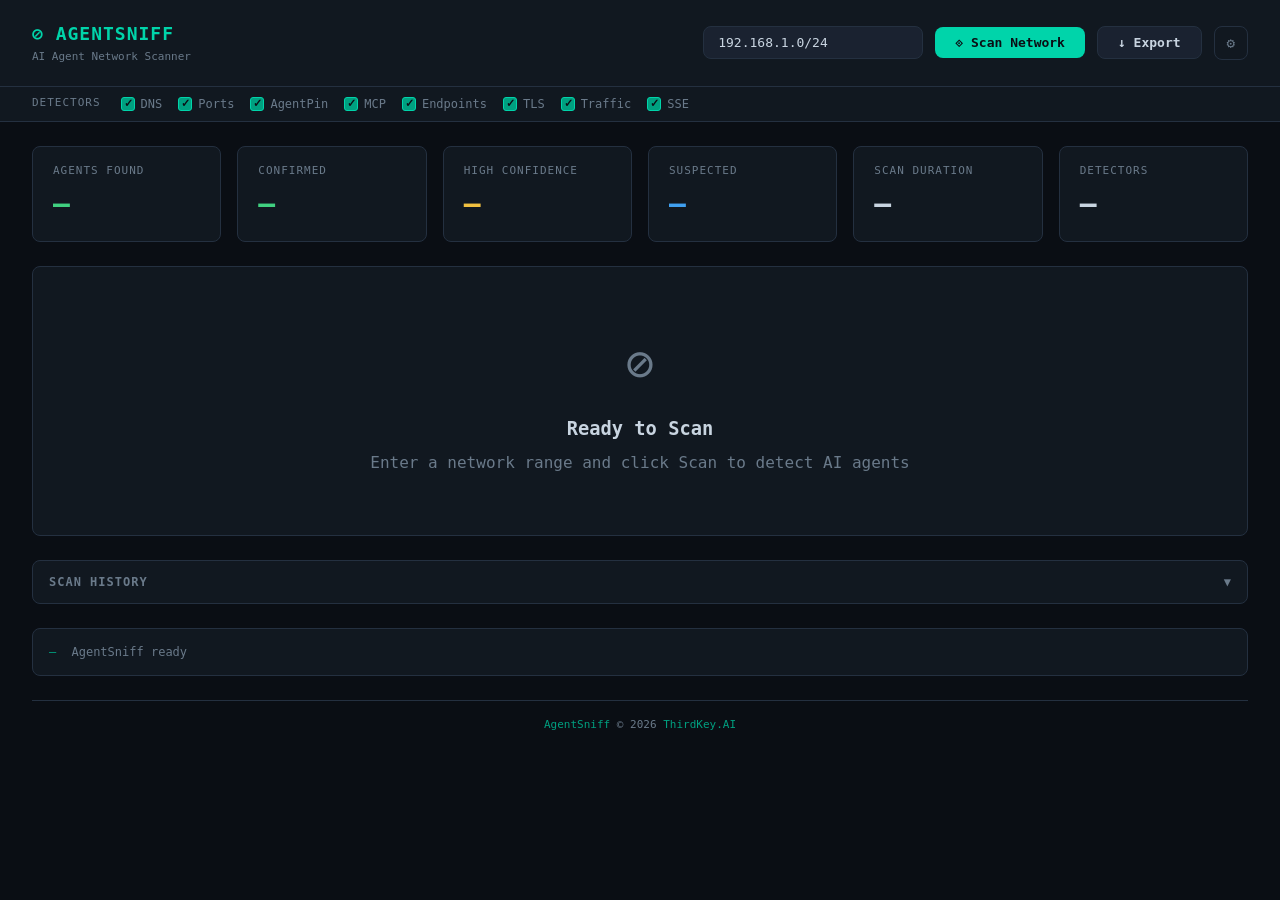
==== crates/agentsniff/assets/index.html @ 847b9305 "Promote Rust implementation and harden security Retire the Python implementation, move the Rust work" ====
<!DOCTYPE html>
<html lang="en">
<head>
<meta charset="UTF-8">
<meta name="viewport" content="width=device-width, initial-scale=1.0">
<title>AgentSniff Dashboard</title>
<style>
  :root {
    --bg: #0a0e14;
    --surface: #111820;
    --surface2: #1a2230;
    --border: #243040;
    --text: #c8d4e0;
    --text-dim: #6a7a8a;
    --accent: #00d4aa;
    --accent-dim: #00a080;
    --red: #f04060;
    --yellow: #f0c040;
    --blue: #40a0f0;
    --purple: #a080f0;
    --green: #40d080;
    --radius: 8px;
  }

  * { margin: 0; padding: 0; box-sizing: border-box; }

  body {
    font-family: 'SF Mono', 'JetBrains Mono', 'Fira Code', monospace;
    background: var(--bg);
    color: var(--text);
    line-height: 1.5;
    min-height: 100vh;
  }

  .header {
    padding: 20px 32px;
    border-bottom: 1px solid var(--border);
    display: flex;
    align-items: center;
    justify-content: space-between;
    background: var(--surface);
  }

  .header h1 {
    font-size: 18px;
    font-weight: 600;
    color: var(--accent);
    letter-spacing: 1px;
  }

  .header .subtitle {
    font-size: 11px;
    color: var(--text-dim);
    margin-top: 2px;
  }

  .controls {
    display: flex;
    gap: 12px;
    align-items: center;
  }

  input[type="text"] {
    background: var(--surface2);
    border: 1px solid var(--border);
    color: var(--text);
    padding: 8px 14px;
    border-radius: var(--radius);
    font-family: inherit;
    font-size: 13px;
    width: 220px;
    outline: none;
    transition: border-color 0.2s;
  }

  input[type="text"]:focus { border-color: var(--accent); }

  button {
    background: var(--accent);
    color: var(--bg);
    border: none;
    padding: 8px 20px;
    border-radius: var(--radius);
    font-family: inherit;
    font-size: 13px;
    font-weight: 600;
    cursor: pointer;
    transition: opacity 0.2s;
  }

  button:hover { opacity: 0.85; }
  button:disabled { opacity: 0.4; cursor: not-allowed; }

  button.secondary {
    background: var(--surface2);
    color: var(--text);
    border: 1px solid var(--border);
  }

  .export-dropdown { position: relative; }
  .export-menu {
    display: none;
    position: absolute;
    top: 100%;
    right: 0;
    margin-top: 4px;
    background: var(--surface2);
    border: 1px solid var(--border);
    border-radius: var(--radius);
    min-width: 100px;
    z-index: 100;
    overflow: hidden;
  }
  .export-menu.open { display: block; }
  .export-item {
    padding: 8px 16px;
    cursor: pointer;
    font-size: 13px;
    color: var(--text);
    transition: background 0.15s;
  }
  .export-item:hover { background: var(--surface); }

  .main { padding: 24px 32px; }

  .stats-row {
    display: grid;
    grid-template-columns: repeat(auto-fit, minmax(160px, 1fr));
    gap: 16px;
    margin-bottom: 24px;
  }

  .stat-card {
    background: var(--surface);
    border: 1px solid var(--border);
    border-radius: var(--radius);
    padding: 16px 20px;
  }

  .stat-card .label { font-size: 11px; color: var(--text-dim); text-transform: uppercase; letter-spacing: 1px; }
  .stat-card .value { font-size: 28px; font-weight: 700; margin-top: 4px; }
  .stat-card .value.green { color: var(--green); }
  .stat-card .value.yellow { color: var(--yellow); }
  .stat-card .value.blue { color: var(--blue); }
  .stat-card .value.red { color: var(--red); }

  .agents-table {
    background: var(--surface);
    border: 1px solid var(--border);
    border-radius: var(--radius);
    overflow: hidden;
  }

  .agents-table table {
    width: 100%;
    border-collapse: collapse;
  }

  .agents-table th {
    text-align: left;
    padding: 12px 16px;
    font-size: 11px;
    text-transform: uppercase;
    letter-spacing: 1px;
    color: var(--text-dim);
    background: var(--surface2);
    border-bottom: 1px solid var(--border);
  }

  .agents-table td {
    padding: 12px 16px;
    font-size: 13px;
    border-bottom: 1px solid var(--border);
    vertical-align: top;
  }

  .agents-table tr:last-child td { border-bottom: none; }
  .agents-table tr:hover td { background: rgba(0, 212, 170, 0.03); }

  .badge {
    display: inline-block;
    padding: 2px 8px;
    border-radius: 4px;
    font-size: 11px;
    font-weight: 600;
    text-transform: uppercase;
    letter-spacing: 0.5px;
  }

  .badge.confirmed { background: rgba(64, 208, 128, 0.15); color: var(--green); }
  .badge.high { background: rgba(240, 192, 64, 0.15); color: var(--yellow); }
  .badge.medium { background: rgba(64, 160, 240, 0.15); color: var(--blue); }
  .badge.low { background: rgba(106, 122, 138, 0.15); color: var(--text-dim); }

  .badge.verified { background: rgba(64, 208, 128, 0.15); color: var(--green); }
  .badge.detected { background: rgba(240, 192, 64, 0.15); color: var(--yellow); }
  .badge.suspected { background: rgba(64, 160, 240, 0.15); color: var(--blue); }

  .progress-bar {
    width: 80px;
    height: 6px;
    background: var(--surface2);
    border-radius: 3px;
    overflow: hidden;
    display: inline-block;
    vertical-align: middle;
    margin-right: 8px;
  }

  .progress-bar .fill {
    height: 100%;
    border-radius: 3px;
    transition: width 0.3s;
  }

  .signal-list {
    list-style: none;
    margin-top: 8px;
    font-size: 12px;
  }

  .signal-list li {
    padding: 4px 0;
    color: var(--text-dim);
  }

  .signal-list li::before {
    content: "●";
    margin-right: 6px;
    color: var(--accent-dim);
  }

  .log-panel {
    background: var(--surface);
    border: 1px solid var(--border);
    border-radius: var(--radius);
    margin-top: 24px;
    max-height: 200px;
    overflow-y: auto;
    padding: 12px 16px;
    font-size: 12px;
    color: var(--text-dim);
  }

  .log-panel .log-entry { padding: 2px 0; }
  .log-panel .log-entry .ts { color: var(--accent-dim); margin-right: 8px; }

  .empty-state {
    text-align: center;
    padding: 60px 20px;
    color: var(--text-dim);
  }

  .empty-state .icon { font-size: 48px; margin-bottom: 16px; }
  .empty-state h3 { color: var(--text); margin-bottom: 8px; }

  .spinner {
    display: inline-block;
    width: 16px;
    height: 16px;
    border: 2px solid var(--border);
    border-top-color: var(--accent);
    border-radius: 50%;
    animation: spin 0.8s linear infinite;
    margin-right: 8px;
    vertical-align: middle;
  }

  @keyframes spin { to { transform: rotate(360deg); } }

  .expandable { cursor: pointer; }
  .expandable:hover { color: var(--accent); }
  .detail-row { display: none; }
  .detail-row.open { display: table-row; }
  .detail-content { padding: 16px; background: var(--surface2); }

  /* Settings modal */
  .modal-overlay {
    display: none;
    position: fixed;
    inset: 0;
    background: rgba(0, 0, 0, 0.7);
    z-index: 1000;
    align-items: center;
    justify-content: center;
  }
  .modal-overlay.open { display: flex; }

  .modal {
    background: var(--surface);
    border: 1px solid var(--border);
    border-radius: 12px;
    width: 560px;
    max-height: 85vh;
    overflow-y: auto;
    padding: 0;
  }

  .modal-header {
    display: flex;
    align-items: center;
    justify-content: space-between;
    padding: 20px 24px;
    border-bottom: 1px solid var(--border);
  }

  .modal-header h2 { font-size: 16px; color: var(--accent); }
  .modal-close {
    background: none;
    border: none;
    color: var(--text-dim);
    font-size: 20px;
    cursor: pointer;
    padding: 4px 8px;
  }
  .modal-close:hover { color: var(--text); }

  .modal-body { padding: 20px 24px; }

  .modal-section { margin-bottom: 20px; }
  .modal-section h3 {
    font-size: 12px;
    text-transform: uppercase;
    letter-spacing: 1px;
    color: var(--text-dim);
    margin-bottom: 12px;
    padding-bottom: 6px;
    border-bottom: 1px solid var(--border);
  }

  .field-row {
    display: flex;
    align-items: center;
    margin-bottom: 10px;
    gap: 12px;
  }

  .field-row .toggle-row {
    flex: 0 0 auto;
  }

  .field-row label {
    flex: 0 0 120px;
    font-size: 12px;
    color: var(--text-dim);
    text-align: right;
  }

  .field-row input[type="text"],
  .field-row input[type="password"],
  .field-row input[type="number"],
  .field-row select {
    flex: 1;
    background: var(--surface2);
    border: 1px solid var(--border);
    color: var(--text);
    padding: 6px 10px;
    border-radius: 6px;
    font-family: inherit;
    font-size: 12px;
    outline: none;
    width: auto;
  }

  .field-row input:focus,
  .field-row select:focus { border-color: var(--accent); }

  .toggle-row {
    display: flex;
    align-items: center;
    gap: 8px;
    flex: none;
  }

  .toggle {
    position: relative;
    display: inline-block;
    width: 36px;
    min-width: 36px;
    max-width: 36px;
    height: 20px;
    cursor: pointer;
    flex: 0 0 36px;
  }

  .toggle input { display: none; }
  .toggle .slider {
    position: absolute;
    inset: 0;
    background: var(--surface2);
    border-radius: 10px;
    border: 1px solid var(--border);
    transition: background 0.2s;
  }
  .toggle .slider::after {
    content: "";
    position: absolute;
    top: 2px; left: 2px;
    width: 14px; height: 14px;
    background: var(--text-dim);
    border-radius: 50%;
    transition: transform 0.2s, background 0.2s;
  }
  .toggle input:checked + .slider { background: var(--accent-dim); border-color: var(--accent); }
  .toggle input:checked + .slider::after { transform: translateX(16px); background: var(--accent); }

  .modal-footer {
    display: flex;
    justify-content: space-between;
    padding: 16px 24px;
    border-top: 1px solid var(--border);
  }

  .modal-footer .left { display: flex; gap: 8px; }
  .modal-footer .right { display: flex; gap: 8px; }

  button.danger { background: var(--red); color: #fff; border: none; }

  .settings-btn {
    background: none;
    border: 1px solid var(--border);
    color: var(--text-dim);
    padding: 8px 12px;
    border-radius: var(--radius);
    font-family: inherit;
    font-size: 14px;
    cursor: pointer;
    transition: color 0.2s, border-color 0.2s;
  }
  .settings-btn:hover { color: var(--accent); border-color: var(--accent); }

  .toast {
    position: fixed;
    bottom: 24px;
    right: 24px;
    background: var(--surface);
    border: 1px solid var(--border);
    border-radius: var(--radius);
    padding: 12px 20px;
    font-size: 12px;
    z-index: 2000;
    opacity: 0;
    transform: translateY(10px);
    transition: opacity 0.3s, transform 0.3s;
  }
  .toast.show { opacity: 1; transform: translateY(0); }
  .toast.success { border-color: var(--green); color: var(--green); }
  .toast.error { border-color: var(--red); color: var(--red); }

  .history-panel {
    background: var(--surface);
    border: 1px solid var(--border);
    border-radius: var(--radius);
    margin-top: 24px;
    overflow: hidden;
  }

  .history-header {
    display: flex;
    align-items: center;
    justify-content: space-between;
    padding: 12px 16px;
    cursor: pointer;
    user-select: none;
    transition: background 0.15s;
  }
  .history-header:hover { background: var(--surface2); }

  .history-header h3 {
    font-size: 12px;
    text-transform: uppercase;
    letter-spacing: 1px;
    color: var(--text-dim);
  }

  .history-toggle {
    font-size: 12px;
    color: var(--text-dim);
    transition: transform 0.2s;
  }
  .history-toggle.open { transform: rotate(180deg); }

  .history-body { display: none; }
  .history-body.open { display: block; }

  .history-body table {
    width: 100%;
    border-collapse: collapse;
  }
  .history-body th {
    text-align: left;
    padding: 8px 16px;
    font-size: 11px;
    text-transform: uppercase;
    letter-spacing: 1px;
    color: var(--text-dim);
    background: var(--surface2);
    border-bottom: 1px solid var(--border);
  }
  .history-body td {
    padding: 8px 16px;
    font-size: 12px;
    border-bottom: 1px solid var(--border);
    cursor: pointer;
  }
  .history-body tr:last-child td { border-bottom: none; }
  .history-body tr:hover td { background: rgba(0, 212, 170, 0.03); }

  .history-empty {
    padding: 20px 16px;
    text-align: center;
    font-size: 12px;
    color: var(--text-dim);
  }

  .site-footer {
    text-align: center;
    padding: 16px 32px;
    font-size: 11px;
    color: var(--text-dim);
    border-top: 1px solid var(--border);
    margin-top: 24px;
  }
  .site-footer a { color: var(--accent-dim); text-decoration: none; }
  .site-footer a:hover { color: var(--accent); text-decoration: underline; }

  .agent-tooltip {
    display: none;
    position: fixed;
    z-index: 500;
    background: var(--surface2);
    border: 1px solid var(--border);
    border-radius: 6px;
    padding: 10px 14px;
    font-size: 12px;
    color: var(--text);
    max-width: 420px;
    pointer-events: none;
    box-shadow: 0 4px 16px rgba(0,0,0,0.4);
    line-height: 1.6;
  }

  .agent-tooltip .tip-host {
    font-weight: 600;
    color: var(--accent);
    margin-bottom: 6px;
    font-size: 13px;
  }

  .agent-tooltip .tip-signal {
    color: var(--text-dim);
    padding: 1px 0;
  }

  .agent-tooltip .tip-signal strong {
    color: var(--accent-dim);
    font-weight: 600;
  }

  .det-info {
    display: inline-block;
    width: 14px;
    height: 14px;
    line-height: 14px;
    text-align: center;
    font-size: 10px;
    font-weight: 700;
    font-style: normal;
    color: var(--text-dim);
    border: 1px solid var(--border);
    border-radius: 50%;
    cursor: help;
    position: relative;
    vertical-align: middle;
    margin-left: 4px;
    flex-shrink: 0;
  }

  .det-info:hover { color: var(--accent); border-color: var(--accent); }

  .det-info .det-desc {
    display: none;
    position: absolute;
    bottom: calc(100% + 6px);
    left: 50%;
    transform: translateX(-50%);
    background: var(--bg);
    border: 1px solid var(--border);
    border-radius: 6px;
    padding: 8px 12px;
    font-size: 11px;
    font-weight: 400;
    color: var(--text);
    white-space: normal;
    width: 260px;
    text-align: left;
    box-shadow: 0 4px 16px rgba(0,0,0,0.5);
    z-index: 600;
    pointer-events: none;
    line-height: 1.5;
  }

  .det-info .det-desc::after {
    content: "";
    position: absolute;
    top: 100%;
    left: 50%;
    transform: translateX(-50%);
    border: 5px solid transparent;
    border-top-color: var(--border);
  }

  .det-info:hover .det-desc { display: block; }

  .detector-bar {
    padding: 8px 32px;
    background: var(--surface);
    border-bottom: 1px solid var(--border);
    display: flex;
    align-items: center;
    gap: 16px;
    flex-wrap: wrap;
  }

  .detector-bar .label {
    font-size: 11px;
    text-transform: uppercase;
    letter-spacing: 1px;
    color: var(--text-dim);
    margin-right: 4px;
    flex-shrink: 0;
  }

  .detector-toggle {
    display: flex;
    align-items: center;
    gap: 6px;
    cursor: pointer;
    user-select: none;
  }

  .detector-toggle input[type="checkbox"] {
    appearance: none;
    width: 14px;
    height: 14px;
    border: 1px solid var(--border);
    border-radius: 3px;
    background: var(--surface2);
    cursor: pointer;
    position: relative;
    flex-shrink: 0;
  }

  .detector-toggle input[type="checkbox"]:checked {
    background: var(--accent-dim);
    border-color: var(--accent);
  }

  .detector-toggle input[type="checkbox"]:checked::after {
    content: "✓";
    position: absolute;
    top: -1px;
    left: 2px;
    font-size: 11px;
    color: var(--bg);
    font-weight: 700;
  }

  .detector-toggle span {
    font-size: 12px;
    color: var(--text-dim);
  }

  .detector-toggle:hover span { color: var(--text); }
  .detector-toggle input[type="checkbox"]:disabled {
    opacity: 0.4;
    cursor: not-allowed;
  }
  .detector-toggle:has(input:disabled) span {
    opacity: 0.4;
    cursor: not-allowed;
  }
</style>
</head>
<body>

<div class="header">
  <div>
    <h1>⊘ AGENTSNIFF</h1>
    <div class="subtitle">AI Agent Network Scanner</div>
  </div>
  <div class="controls">
    <input type="text" id="networkInput" placeholder="192.168.1.0/24" value="192.168.1.0/24">
    <button id="scanBtn" onclick="startScan()">⟐ Scan Network</button>
    <button id="stopBtn" class="secondary" onclick="stopScan()" style="display:none;background:var(--red);color:#fff;border:none">■ Stop</button>
    <div class="export-dropdown">
      <button class="secondary" onclick="toggleExportMenu()">↓ Export</button>
      <div class="export-menu" id="exportMenu">
        <div class="export-item" onclick="exportJSON()">JSON</div>
        <div class="export-item" onclick="exportCSV()">CSV</div>
        <div class="export-item" onclick="exportSARIF()">SARIF</div>
      </div>
    </div>
    <button class="settings-btn" onclick="openSettings()" title="Settings">⚙</button>
    <span id="sigBadge" style="display:none;font-size:0.7rem;padding:2px 8px;border-radius:4px;margin-left:4px;cursor:help" title=""></span>
  </div>
</div>

<div class="detector-bar">
  <span class="label">Detectors</span>
  <label class="detector-toggle"><input type="checkbox" id="det_dns_monitor" checked><span>DNS</span></label>
  <label class="detector-toggle"><input type="checkbox" id="det_port_scanner" checked><span>Ports</span></label>
  <label class="detector-toggle"><input type="checkbox" id="det_agentpin_prober" checked><span>AgentPin</span></label>
  <label class="detector-toggle"><input type="checkbox" id="det_mcp_detector" checked><span>MCP</span></label>
  <label class="detector-toggle"><input type="checkbox" id="det_endpoint_prober" checked><span>Endpoints</span></label>
  <label class="detector-toggle"><input type="checkbox" id="det_tls_fingerprint" checked><span>TLS</span></label>
  <label class="detector-toggle"><input type="checkbox" id="det_traffic_analyzer" checked><span>Traffic</span></label>
  <label class="detector-toggle"><input type="checkbox" id="det_sse_detector" checked><span>SSE</span></label>
</div>

<div class="main">
  <div class="stats-row">
    <div class="stat-card">
      <div class="label">Agents Found</div>
      <div class="value green" id="statTotal">—</div>
    </div>
    <div class="stat-card">
      <div class="label">Confirmed</div>
      <div class="value green" id="statConfirmed">—</div>
    </div>
    <div class="stat-card">
      <div class="label">High Confidence</div>
      <div class="value yellow" id="statHigh">—</div>
    </div>
    <div class="stat-card">
      <div class="label">Suspected</div>
      <div class="value blue" id="statSuspected">—</div>
    </div>
    <div class="stat-card">
      <div class="label">Scan Duration</div>
      <div class="value" id="statDuration">—</div>
    </div>
    <div class="stat-card">
      <div class="label">Detectors</div>
      <div class="value" id="statDetectors">—</div>
    </div>
  </div>

  <div id="scanProgressBar" style="display:none"></div>

  <div class="agents-table" id="agentsTable">
    <div class="empty-state" id="emptyState">
      <div class="icon">⊘</div>
      <h3>Ready to Scan</h3>
      <p>Enter a network range and click Scan to detect AI agents</p>
    </div>
  </div>

  <div class="history-panel" id="historyPanel">
    <div class="history-header" onclick="toggleHistory()">
      <h3>Scan History</h3>
      <span class="history-toggle" id="historyToggle">▼</span>
    </div>
    <div class="history-body" id="historyBody">
      <div class="history-empty" id="historyEmpty">No scan history yet</div>
    </div>
  </div>

  <div class="log-panel" id="logPanel">
    <div class="log-entry"><span class="ts">—</span> AgentSniff ready</div>
  </div>

  <div class="site-footer">
    <a href="https://agentsniff.org" target="_blank">AgentSniff</a> &copy; 2026 <a href="https://thirdkey.ai" target="_blank">ThirdKey.AI</a>
  </div>
</div>

<!-- Settings Modal -->
<div class="modal-overlay" id="settingsOverlay" onclick="if(event.target===this)closeSettings()">
  <div class="modal">
    <div class="modal-header">
      <h2>⚙ Alert Settings</h2>
      <button class="modal-close" onclick="closeSettings()">✕</button>
    </div>
    <div class="modal-body">
      <div class="modal-section">
        <h3>General</h3>
        <div class="field-row">
          <label>Alerts</label>
          <div class="toggle-row">
            <label class="toggle"><input type="checkbox" id="setAlertEnabled"><span class="slider"></span></label>
            <span style="font-size:12px;color:var(--text-dim)">Enable alert notifications</span>
          </div>
        </div>
        <div class="field-row">
          <label>Min Agents</label>
          <input type="number" id="setMinAgents" min="1" value="1" style="width:80px;flex:none">
        </div>
        <div class="field-row">
          <label>Min Confidence</label>
          <select id="setMinConfidence">
            <option value="low">Low</option>
            <option value="medium">Medium</option>
            <option value="high">High</option>
            <option value="confirmed">Confirmed</option>
          </select>
        </div>
        <div class="field-row">
          <label>Cooldown (s)</label>
          <input type="number" id="setCooldown" min="0" value="0" style="width:80px;flex:none">
        </div>
      </div>

      <div class="modal-section">
        <h3>Webhook</h3>
        <div class="field-row">
          <label>URL</label>
          <input type="text" id="setWebhookUrl" placeholder="https://hooks.example.com/agentsniff" style="width:auto;flex:1">
        </div>
      </div>

      <div class="modal-section">
        <h3>Email (SMTP)</h3>
        <div class="field-row">
          <label>SMTP Host</label>
          <input type="text" id="setSmtpHost" placeholder="smtp.example.com">
        </div>
        <div class="field-row">
          <label>SMTP Port</label>
          <input type="number" id="setSmtpPort" value="587" style="width:80px;flex:none">
        </div>
        <div class="field-row">
          <label>Username</label>
          <input type="text" id="setSmtpUser" placeholder="user@example.com">
        </div>
        <div class="field-row">
          <label>Password</label>
          <input type="password" id="setSmtpPassword" placeholder="••••••••">
        </div>
        <div class="field-row">
          <label>TLS</label>
          <div class="toggle-row">
            <label class="toggle"><input type="checkbox" id="setSmtpTls" checked><span class="slider"></span></label>
            <span style="font-size:12px;color:var(--text-dim)">Use STARTTLS</span>
          </div>
        </div>
        <div class="field-row">
          <label>From</label>
          <input type="text" id="setSmtpFrom" placeholder="agentsniff@example.com">
        </div>
        <div class="field-row">
          <label>To</label>
          <input type="text" id="setSmtpTo" placeholder="admin@example.com, security@example.com">
        </div>
      </div>
      <div class="modal-section">
        <h3>Database</h3>
        <div class="field-row" style="justify-content:flex-start;gap:12px">
          <label style="flex:0 0 120px">Scan History</label>
          <button class="secondary" onclick="backupDB()" style="font-size:12px;padding:6px 14px">↓ Download Backup</button>
          <button class="danger" onclick="confirmResetDB()" style="font-size:12px;padding:6px 14px">Reset Database</button>
        </div>
      </div>
    </div>
    <div class="modal-footer">
      <div class="left">
        <button class="secondary" onclick="testAlert()">▶ Test Alert</button>
      </div>
      <div class="right">
        <button class="secondary" onclick="closeSettings()">Cancel</button>
        <button onclick="saveSettings()">Save</button>
      </div>
    </div>
  </div>
</div>

<div class="toast" id="toast"></div>
<div class="agent-tooltip" id="agentTooltip"></div>

<script>
let lastResult = null;
let scanning = false;
let activeEventSource = null;
let scanTimer = null;
let scanStartTime = null;
let liveScanState = null; // {network, hostCount, detectors, agents} when viewing history during a scan

// Check for in-progress or completed scan on page load
async function checkSignatures() {
  try {
    const resp = await fetch('/api/health');
    const data = await resp.json();
    const badge = document.getElementById('sigBadge');
    if (data.signatures) {
      if (data.signatures.has_invalid) {
        badge.textContent = '⚠ SIGS INVALID';
        badge.style.background = '#e74c3c';
        badge.style.color = '#fff';
        badge.title = 'Detection signatures may have been tampered with! Run: agentsniff update-signatures';
        badge.style.display = '';
      } else if (data.signatures.all_verified) {
        badge.textContent = '✓ Sigs verified';
        badge.style.background = '#27ae60';
        badge.style.color = '#fff';
        badge.title = 'All detection signatures verified with SchemaPin';
        badge.style.display = '';
      }
    }
  } catch (e) { /* ignore */ }
}

async function init() {
  checkSignatures();
  try {
    const resp = await fetch('/api/scan/status');
    const status = await resp.json();

    if (status.status === 'running') {
      log('Reconnecting to running scan...');
      scanning = true;
      const btn = document.getElementById('scanBtn');
      btn.disabled = true;
      btn.innerHTML = '<span class="spinner"></span> Scanning...';
      document.getElementById('stopBtn').style.display = '';

      const net = (status.config && status.config.network) || '...';
      showScanProgress(net, null, null);

      // Start timer from when scan actually started
      if (status.started_at) {
        scanStartTime = new Date(status.started_at).getTime();
      }
      startElapsedTimer();

      // Poll until done
      const poll = setInterval(async () => {
        const r = await fetch('/api/scan/status');
        const s = await r.json();
        if (s.status === 'completed' || s.status === 'cancelled' || s.status === 'failed') {
          clearInterval(poll);
          if (s.status === 'completed') {
            lastResult = s;
            updateStats(s.summary || {});
            renderAgents(s.agents || []);
            log('Scan complete: ' + (s.agents || []).length + ' agents found');
          } else if (s.status === 'cancelled') {
            lastResult = s;
            if (s.summary) updateStats(s.summary);
            renderAgents(s.agents || []);
            log('Scan was cancelled');
          } else {
            log('Scan failed: ' + (s.error || 'unknown error'));
          }
          resetScanUI();
        }
      }, 2000);

    } else if (status.status === 'completed') {
      lastResult = status;
      updateStats(status.summary || {});
      renderAgents(status.agents || []);
      log('Loaded previous scan results');
    }
  } catch (e) {
    // Server not ready or no prior scan — that's fine
  }
}

function log(msg) {
  const panel = document.getElementById('logPanel');
  const ts = new Date().toLocaleTimeString();
  const entry = document.createElement('div');
  entry.className = 'log-entry';
  const stamp = document.createElement('span');
  stamp.className = 'ts';
  stamp.textContent = ts;
  entry.appendChild(stamp);
  entry.appendChild(document.createTextNode(' ' + String(msg)));
  panel.appendChild(entry);
  panel.scrollTop = panel.scrollHeight;
}

function confColor(score) {
  if (score >= 0.9) return '#40d080';
  if (score >= 0.6) return '#f0c040';
  if (score >= 0.3) return '#40a0f0';
  return '#6a7a8a';
}

function updateLiveStats(agents) {
  const bc = { confirmed: 0, high: 0, medium: 0, low: 0 };
  agents.forEach(a => {
    const lvl = (a.confidence_level || '').toLowerCase();
    if (lvl === 'confirmed') bc.confirmed++;
    else if (lvl === 'high') bc.high++;
    else if (lvl === 'medium') bc.medium++;
    else if (lvl === 'low') bc.low++;
  });
  document.getElementById('statTotal').textContent = agents.length;
  document.getElementById('statConfirmed').textContent = bc.confirmed;
  document.getElementById('statHigh').textContent = bc.high;
  document.getElementById('statSuspected').textContent = bc.medium + bc.low;
}

function updateStats(summary) {
  const bc = summary.by_confidence || {};
  document.getElementById('statTotal').textContent = summary.total_agents || 0;
  document.getElementById('statConfirmed').textContent = bc.confirmed || 0;
  document.getElementById('statHigh').textContent = bc.high || 0;
  document.getElementById('statSuspected').textContent = (bc.medium || 0) + (bc.low || 0);
  document.getElementById('statDuration').textContent =
    summary.duration_seconds ? summary.duration_seconds.toFixed(1) + 's' : '—';
  document.getElementById('statDetectors').textContent =
    summary.detectors_run ? summary.detectors_run.length : '—';
}

function renderAgents(agents) {
  const container = document.getElementById('agentsTable');

  if (!agents || agents.length === 0) {
    container.innerHTML = `<div class="empty-state">
      <div class="icon">✓</div>
      <h3>Scan Complete</h3>
      <p>No AI agents detected on this network</p>
    </div>`;
    return;
  }

  let html = `<table>
    <thead><tr>
      <th>Host</th><th>Port</th><th>Type</th><th>Framework</th>
      <th>Confidence</th><th>Signals</th><th>Status</th>
    </tr></thead><tbody>`;

  agents.forEach((agent, idx) => {
    const score = Number.isFinite(Number(agent.confidence_score))
      ? Math.max(0, Math.min(1, Number(agent.confidence_score))) : 0;
    const rawLevel = String(agent.confidence_level || 'low').toLowerCase();
    const level = ['confirmed','high','medium','low'].includes(rawLevel) ? rawLevel : 'low';
    const rawStatus = String(agent.status || 'unknown').toLowerCase();
    const status = ['verified','suspected','unknown'].includes(rawStatus) ? rawStatus : 'unknown';
    const color = confColor(score);
    const pct = Math.round(score * 100);

    html += `<tr class="expandable" onclick="toggleDetail(${idx})" data-agent-idx="${idx}">
      <td><strong>${escHtml(agent.ip_address || agent.host || '')}</strong></td>
      <td>${escHtml(String(agent.port || '—'))}</td>
      <td>${escHtml(agent.agent_type || 'unknown')}</td>
      <td>${escHtml(agent.framework || 'unknown')}</td>
      <td>
        <div class="progress-bar"><div class="fill" style="width:${pct}%;background:${color}"></div></div>
        ${pct}% <span class="badge ${level}">${level}</span>
      </td>
      <td>${Number.isFinite(Number(agent.signal_count)) ? Number(agent.signal_count) : 0}</td>
      <td><span class="badge ${status}">${escHtml(status)}</span></td>
    </tr>
    <tr class="detail-row" id="detail-${idx}">
      <td colspan="7"><div class="detail-content">
        <ul class="signal-list">
          ${(agent.signals || []).slice(0, 8).map(s =>
            `<li><strong>[${escHtml(s.detector || '')}]</strong>${detInfoIcon(s.detector)} ${escHtml(s.description || '')}</li>`
          ).join('')}
          ${(agent.signals || []).length > 8 ? `<li>... and ${agent.signals.length - 8} more</li>` : ''}
        </ul>
        ${agent.agentpin_identity ? `<div style="margin-top:8px;color:var(--green)">
          ⚿ AgentPin (unverified): ${escHtml(agent.agentpin_identity.agent_id || '')} (${escHtml(agent.agentpin_identity.issuer || '')})</div>` : ''}
        ${agent.mcp_capabilities ? `<div style="margin-top:4px;color:var(--purple)">
          ⚡ MCP Server: ${escHtml(JSON.stringify(agent.mcp_capabilities.server_info || {}))}</div>` : ''}
      </div></td>
    </tr>`;
  });

  html += '</tbody></table>';
  container.innerHTML = html;
  _renderedAgents = agents;
  wireTooltips();
}

let _renderedAgents = [];

function wireTooltips() {
  const tip = document.getElementById('agentTooltip');
  const rows = document.querySelectorAll('tr[data-agent-idx]');
  rows.forEach(row => {
    row.addEventListener('mouseenter', (e) => {
      const idx = parseInt(row.dataset.agentIdx);
      const agent = _renderedAgents[idx];
      if (!agent || !agent.signals || !agent.signals.length) return;
      const host = agent.ip_address || agent.host;
      const signals = agent.signals.slice(0, 6);
      let html = `<div class="tip-host">${escHtml(host || '')}${agent.port ? ':' + escHtml(String(agent.port)) : ''}</div>`;
      html += signals.map(s =>
        `<div class="tip-signal"><strong>[${s.detector}]</strong>${detInfoIcon(s.detector)} ${escHtml(s.description)}</div>`
      ).join('');
      if (agent.signals.length > 6) html += `<div class="tip-signal" style="color:var(--text-dim)">+ ${agent.signals.length - 6} more</div>`;
      tip.innerHTML = html;
      tip.style.display = 'block';
      positionTooltip(e, tip);
    });
    row.addEventListener('mousemove', (e) => positionTooltip(e, tip));
    row.addEventListener('mouseleave', () => { tip.style.display = 'none'; });
  });
}

function positionTooltip(e, tip) {
  const pad = 12;
  let x = e.clientX + pad;
  let y = e.clientY + pad;
  const rect = tip.getBoundingClientRect();
  if (x + rect.width > window.innerWidth - pad) x = e.clientX - rect.width - pad;
  if (y + rect.height > window.innerHeight - pad) y = e.clientY - rect.height - pad;
  tip.style.left = x + 'px';
  tip.style.top = y + 'px';
}

function escHtml(s) {
  const d = document.createElement('div');
  d.textContent = s;
  return d.innerHTML;
}

const DETECTOR_INFO = {
  dns_monitor: 'Passive DNS monitoring — detects hosts querying known LLM API domains (OpenAI, Anthropic, Google, etc.)',
  port_scanner: 'TCP port scanning — identifies open ports associated with agent frameworks, MCP servers, and LLM inference engines',
  agentpin_prober: 'AgentPin discovery — probes for /.well-known/agent-identity.json cryptographic identity documents',
  mcp_detector: 'MCP protocol detection — sends JSON-RPC initialize requests and enumerates tools, resources, and prompts',
  endpoint_prober: 'HTTP endpoint probing — checks for agent framework signatures (LangChain, CrewAI, Dify, n8n, etc.)',
  tls_fingerprint: 'TLS fingerprinting — computes JA3 hashes to identify agent HTTP client libraries by their TLS handshake',
  traffic_analyzer: 'Traffic analysis — detects agent behavioral patterns like bursty tool calls, LLM API connections, and streaming SSE',
};

function detInfoIcon(detector) {
  const desc = DETECTOR_INFO[detector];
  if (!desc) return '';
  return `<span class="det-info">i<span class="det-desc">${escHtml(desc)}</span></span>`;
}

function toggleDetail(idx) {
  const row = document.getElementById(`detail-${idx}`);
  if (row) row.classList.toggle('open');
}

function setDetectorTogglesDisabled(disabled) {
  const allDetectors = ['dns_monitor','port_scanner','agentpin_prober','mcp_detector','endpoint_prober','tls_fingerprint','traffic_analyzer','sse_detector'];
  allDetectors.forEach(d => {
    const el = document.getElementById('det_' + d);
    if (el) el.disabled = disabled;
  });
}

function resetScanUI() {
  scanning = false;
  activeEventSource = null;
  liveScanState = null;
  if (scanTimer) { clearInterval(scanTimer); scanTimer = null; }
  scanStartTime = null;
  hideScanProgress();
  const btn = document.getElementById('scanBtn');
  btn.disabled = false;
  btn.innerHTML = '⟐ Scan Network';
  document.getElementById('stopBtn').style.display = 'none';
  setDetectorTogglesDisabled(false);
  // Refresh history if panel is open
  if (document.getElementById('historyBody').classList.contains('open')) {
    loadHistory();
  }
}

function startElapsedTimer() {
  if (!scanStartTime) scanStartTime = Date.now();
  if (scanTimer) clearInterval(scanTimer);
  scanTimer = setInterval(() => {
    const el = document.getElementById('scanElapsed');
    if (el) {
      const secs = Math.floor((Date.now() - scanStartTime) / 1000);
      const m = Math.floor(secs / 60);
      const s = secs % 60;
      el.textContent = (m > 0 ? m + ':' + String(s).padStart(2, '0') : s + 's');
    }
  }, 1000);
}

function estimateScanTime(hostCount, detectors) {
  if (!hostCount || !detectors) return null;
  // Base time: passive monitors run in parallel (dns=60s, tls=30s, traffic=30s)
  let baseSecs = 0;
  if (detectors.includes('dns_monitor')) baseSecs = Math.max(baseSecs, 60);
  if (detectors.includes('tls_fingerprint')) baseSecs = Math.max(baseSecs, 30);
  if (detectors.includes('traffic_analyzer')) baseSecs = Math.max(baseSecs, 30);
  // HTTP probers: hosts × ports × timeout, but concurrent (20 at a time)
  let probeRequests = 0;
  if (detectors.includes('agentpin_prober')) probeRequests += hostCount * 6;
  if (detectors.includes('mcp_detector')) probeRequests += hostCount * 7;
  if (detectors.includes('endpoint_prober')) probeRequests += hostCount * 4;
  if (detectors.includes('tls_fingerprint')) probeRequests += hostCount * 5;
  const concurrency = 20;
  const timeoutSecs = 5;
  const probeSecs = Math.ceil(probeRequests / concurrency) * timeoutSecs;
  // Probers run in parallel with passive monitors, take the max
  const totalSecs = Math.max(baseSecs, probeSecs);
  if (totalSecs < 60) return `~${totalSecs}s`;
  const mins = Math.ceil(totalSecs / 60);
  return `~${mins} min`;
}

function showScanProgress(network, hostCount, detectors) {
  liveScanState = { network, hostCount, detectors };
  const detectorCount = detectors ? detectors.length : '?';
  const hosts = hostCount || '?';
  const estimate = estimateScanTime(hostCount, detectors);
  const estimateHtml = estimate ? ` · est. ${estimate}` : '';

  // Compact progress bar shown above agents table
  const bar = document.getElementById('scanProgressBar');
  bar.style.display = '';
  bar.innerHTML = `<div style="padding:12px 16px;background:var(--surface);border:1px solid var(--border);border-radius:var(--radius);margin-bottom:12px;display:flex;align-items:center;gap:12px">
    <div class="spinner" style="width:16px;height:16px;border-width:2px;flex-shrink:0"></div>
    <span style="font-size:12px;color:var(--text)">Scanning <strong>${escHtml(String(hosts))}</strong> hosts on <strong>${escHtml(String(network || ''))}</strong> with ${escHtml(String(detectorCount))} detectors</span>
    <span style="font-size:14px;font-weight:600;color:var(--accent);margin-left:auto" id="scanElapsed">0s</span>
    <span style="font-size:11px;color:var(--text-dim)">${escHtml(estimateHtml)}</span>
  </div>`;

  // Show empty state in agents table until first agent arrives
  document.getElementById('agentsTable').innerHTML = `<div class="empty-state">
    <div class="spinner" style="width:32px;height:32px;border-width:3px"></div>
    <h3 style="margin-top:16px">Scanning Network</h3>
    <p>Waiting for detector results...</p>
  </div>`;
}

function hideScanProgress() {
  const bar = document.getElementById('scanProgressBar');
  bar.style.display = 'none';
  bar.innerHTML = '';
}

function returnToLiveScan() {
  if (scanning && liveScanState) {
    // Scan still running — restore live progress view
    showScanProgress(liveScanState.network, liveScanState.hostCount, liveScanState.detectors);
    if (liveScanState.agents && liveScanState.agents.length > 0) {
      renderAgents(liveScanState.agents);
    }
    startElapsedTimer();
    log('Returned to live scan view');
  } else if (lastResult) {
    // Scan finished while viewing history — restore completed results
    hideScanProgress();
    if (lastResult.summary) updateStats(lastResult.summary);
    renderAgents(lastResult.agents || []);
    log('Restored completed scan results');
  }
}

async function stopScan() {
  const stopBtn = document.getElementById('stopBtn');
  stopBtn.disabled = true;
  stopBtn.textContent = 'Stopping...';
  log('Stopping scan...');
  try {
    // Send stop request BEFORE closing SSE so the server sets the cancel event
    const resp = await fetch('/api/scan/stop', {
      method: 'POST',
      headers: { 'Content-Type': 'application/json' },
      body: '{}',
    });
    const data = await resp.json();
    if (resp.ok) {
      log('Stop requested: ' + (data.status || 'ok'));
    } else {
      log('Stop: ' + (data.error || 'failed'));
    }
  } catch (e) {
    log(`Stop request failed: ${e.message}`);
  }
  // Now close SSE — the scan_cancelled event should arrive first, but
  // if it doesn't, poll for final results as a fallback.
  if (activeEventSource) {
    activeEventSource.close();
    activeEventSource = null;
  }
  // Poll until the server reports non-running status
  const poll = setInterval(async () => {
    try {
      const r = await fetch('/api/scan/status');
      const s = await r.json();
      // Wait for background task to finish and populate results (agents key present)
      if (s.status !== 'running' && s.agents !== undefined) {
        clearInterval(poll);
        if (s.status === 'cancelled' || s.status === 'completed') {
          lastResult = s;
          if (s.summary) updateStats(s.summary);
          renderAgents(s.agents || []);
          log(`Scan stopped — ${(s.agents || []).length} agent(s) found`);
        }
        resetScanUI();
      }
    } catch (e) {
      clearInterval(poll);
      resetScanUI();
    }
  }, 500);
}

async function startScan() {
  if (scanning) return;
  scanning = true;

  const btn = document.getElementById('scanBtn');
  btn.disabled = true;
  btn.innerHTML = '<span class="spinner"></span> Scanning...';
  document.getElementById('stopBtn').style.display = '';

  const network = document.getElementById('networkInput').value || '192.168.1.0/24';

  // Collect enabled detectors (before disabling checkboxes)
  const allDetectors = ['dns_monitor','port_scanner','agentpin_prober','mcp_detector','endpoint_prober','tls_fingerprint','traffic_analyzer','sse_detector'];
  const enabledDetectors = allDetectors.filter(d => document.getElementById('det_' + d).checked);
  const scanRequest = {
    network,
    detectors: enabledDetectors.length < allDetectors.length
      ? enabledDetectors.join(',') : null,
  };

  // Grey out detector checkboxes during scan
  setDetectorTogglesDisabled(true);

  log(`Starting scan of ${network} with ${enabledDetectors.length} detectors...`);

  // Reset stats
  ['statTotal','statConfirmed','statHigh','statSuspected','statDuration'].forEach(
    id => document.getElementById(id).textContent = '...'
  );

  showScanProgress(network, null, null);
  startElapsedTimer();

  try {
    // Subscribe first so no scan events are missed, then start via JSON POST.
    const evtSource = new EventSource('/api/scan/stream');
    activeEventSource = evtSource;
    const agents = [];
    let scanStarted = false;

    const postScan = async () => {
      if (scanStarted) return;
      scanStarted = true;
      const resp = await fetch('/api/scan', {
        method: 'POST',
        headers: { 'Content-Type': 'application/json' },
        body: JSON.stringify(scanRequest),
      });
      if (!resp.ok) throw new Error(`Scan start failed: HTTP ${resp.status}`);
      const data = await resp.json();
      log(`Scan started: ${data.scan_id}`);
    };

    evtSource.onopen = () => {
      postScan().catch(e => {
        evtSource.close();
        log(`Error: ${e.message}`);
        resetScanUI();
      });
    };

    evtSource.onmessage = (event) => {
      const data = JSON.parse(event.data);

      if (data.event === 'scan_started') {
        showScanProgress(data.network, data.host_count, data.detectors);
        document.getElementById('statDetectors').textContent = data.detectors ? data.detectors.length : '—';
        document.getElementById('statTotal').textContent = 0;
        document.getElementById('statConfirmed').textContent = 0;
        document.getElementById('statHigh').textContent = 0;
        document.getElementById('statSuspected').textContent = 0;
      }

      if (data.event === 'agent_detected') {
        const idx = agents.findIndex(a => a.ip_address === data.agent.ip_address);
        if (idx >= 0) {
          agents[idx] = data.agent;
        } else {
          agents.push(data.agent);
          log(`Detected: ${data.agent.ip_address} (${data.agent.agent_type})`);
        }
        if (liveScanState) liveScanState.agents = agents;
        renderAgents(agents);
        updateLiveStats(agents);
      }

      if (data.event === 'scan_completed') {
        evtSource.close();
        lastResult = { agents, summary: data.summary };
        updateStats(data.summary);
        log(`Scan complete: ${agents.length} agents found`);
        resetScanUI();
      }

      if (data.event === 'scan_cancelled') {
        evtSource.close();
        lastResult = { agents, summary: data.summary };
        if (data.summary) updateStats(data.summary);
        log(`Scan cancelled — ${agents.length} agent(s) found before stop`);
        resetScanUI();
      }

      if (data.event === 'scan_error') {
        evtSource.close();
        log(`Error: ${data.error}`);
        resetScanUI();
      }
    };

    evtSource.onerror = async () => {
      evtSource.close();
      activeEventSource = null;
      log('SSE unavailable, using REST polling...');
      try {
        await postScan();

        // Poll for results
        const poll = setInterval(async () => {
          const statusResp = await fetch('/api/scan/status');
          const status = await statusResp.json();

          if (status.status === 'completed' || status.status === 'cancelled') {
            clearInterval(poll);
            lastResult = status;
            updateStats(status.summary || {});
            renderAgents(status.agents || []);
            log(status.status === 'cancelled' ? 'Scan cancelled' : 'Scan complete');
            resetScanUI();
          }
        }, 2000);
      } catch (e) {
        log(`Error: ${e.message}`);
        resetScanUI();
      }
    };

  } catch (e) {
    log(`Error: ${e.message}`);
    resetScanUI();
  }
}

function toggleExportMenu() {
  document.getElementById('exportMenu').classList.toggle('open');
}
document.addEventListener('click', e => {
  const dd = document.querySelector('.export-dropdown');
  if (dd && !dd.contains(e.target)) {
    document.getElementById('exportMenu').classList.remove('open');
  }
});

function exportJSON() {
  if (!lastResult) { log('No results to export'); return; }
  const blob = new Blob([JSON.stringify(lastResult, null, 2)], { type: 'application/json' });
  const url = URL.createObjectURL(blob);
  const a = document.createElement('a');
  a.href = url;
  a.download = `agentsniff-${new Date().toISOString().slice(0, 10)}.json`;
  a.click();
  URL.revokeObjectURL(url);
  log('Results exported as JSON');
  document.getElementById('exportMenu').classList.remove('open');
}

function exportCSV() {
  if (!lastResult) { log('No results to export'); return; }
  const agents = lastResult.agents || [];
  if (!agents.length) { log('No agents to export'); return; }

  const headers = ['host','ip_address','port','agent_type','framework','confidence_score','confidence_level','status','signal_count'];
  const rows = [headers.join(',')];
  for (const a of agents) {
    rows.push([
      a.host || '', a.ip_address || '', a.port || '', a.agent_type || '',
      a.framework || '', a.confidence_score || 0, a.confidence_level || '',
      a.status || '', a.signal_count || 0
    ].join(','));
  }

  const blob = new Blob([rows.join('\n')], { type: 'text/csv' });
  const url = URL.createObjectURL(blob);
  const a = document.createElement('a');
  a.href = url;
  a.download = `agentsniff-${new Date().toISOString().slice(0, 10)}.csv`;
  a.click();
  URL.revokeObjectURL(url);
  log('Results exported as CSV');
  document.getElementById('exportMenu').classList.remove('open');
}

function exportSARIF() {
  if (!lastResult) { log('No results to export'); return; }
  fetch('/api/scan/sarif')
    .then(resp => {
      if (!resp.ok) throw new Error('SARIF export failed: ' + resp.statusText);
      return resp.blob();
    })
    .then(blob => {
      const url = URL.createObjectURL(blob);
      const a = document.createElement('a');
      a.href = url;
      a.download = `agentsniff-${new Date().toISOString().slice(0, 10)}.sarif`;
      a.click();
      URL.revokeObjectURL(url);
      log('Results exported as SARIF 2.1.0');
      document.getElementById('exportMenu').classList.remove('open');
    })
    .catch(err => {
      log('SARIF export failed: ' + err.message);
      document.getElementById('exportMenu').classList.remove('open');
    });
}

// ── Settings modal ──────────────────────────────────────────────────

function showToast(msg, type) {
  const t = document.getElementById('toast');
  t.textContent = msg;
  t.className = 'toast ' + type + ' show';
  setTimeout(() => t.className = 'toast', 3000);
}

async function openSettings() {
  const overlay = document.getElementById('settingsOverlay');
  overlay.classList.add('open');

  try {
    const resp = await fetch('/api/settings');
    const s = await resp.json();

    document.getElementById('setAlertEnabled').checked = s.alert_enabled || false;
    document.getElementById('setMinAgents').value = s.alert_min_agents || 1;
    document.getElementById('setMinConfidence').value = s.alert_min_confidence || 'low';
    document.getElementById('setCooldown').value = s.alert_cooldown || 0;
    document.getElementById('setWebhookUrl').value = s.webhook_url || '';
    document.getElementById('setSmtpHost').value = s.smtp_host || '';
    document.getElementById('setSmtpPort').value = s.smtp_port || 587;
    document.getElementById('setSmtpUser').value = s.smtp_user || '';
    document.getElementById('setSmtpPassword').value = '';
    document.getElementById('setSmtpPassword').placeholder = s.smtp_password ? '••••••••' : 'password';
    document.getElementById('setSmtpTls').checked = s.smtp_use_tls !== false;
    document.getElementById('setSmtpFrom').value = s.smtp_from || '';
    document.getElementById('setSmtpTo').value = (s.smtp_to || []).join(', ');
  } catch (e) {
    log('Failed to load settings: ' + e.message);
  }
}

function closeSettings() {
  document.getElementById('settingsOverlay').classList.remove('open');
}

async function saveSettings() {
  const smtpToRaw = document.getElementById('setSmtpTo').value;
  const smtpTo = smtpToRaw ? smtpToRaw.split(',').map(s => s.trim()).filter(Boolean) : [];

  const body = {
    alert_enabled: document.getElementById('setAlertEnabled').checked,
    alert_min_agents: parseInt(document.getElementById('setMinAgents').value) || 1,
    alert_min_confidence: document.getElementById('setMinConfidence').value,
    alert_cooldown: parseInt(document.getElementById('setCooldown').value) || 0,
    webhook_url: document.getElementById('setWebhookUrl').value.trim(),
    smtp_host: document.getElementById('setSmtpHost').value.trim(),
    smtp_port: parseInt(document.getElementById('setSmtpPort').value) || 587,
    smtp_user: document.getElementById('setSmtpUser').value.trim(),
    smtp_use_tls: document.getElementById('setSmtpTls').checked,
    smtp_from: document.getElementById('setSmtpFrom').value.trim(),
    smtp_to: smtpTo,
  };

  // Only include password if user typed a new one
  const pw = document.getElementById('setSmtpPassword').value;
  if (pw) body.smtp_password = pw;

  try {
    const resp = await fetch('/api/settings', {
      method: 'PUT',
      headers: { 'Content-Type': 'application/json' },
      body: JSON.stringify(body),
    });
    const data = await resp.json();
    showToast(`Settings saved (${data.count} fields)`, 'success');
    log(`Settings saved: ${data.updated.join(', ')}`);
    closeSettings();
  } catch (e) {
    showToast('Failed to save settings', 'error');
    log('Save settings error: ' + e.message);
  }
}

async function testAlert() {
  try {
    showToast('Sending test alert...', 'success');
    const resp = await fetch('/api/settings/test', {
      method: 'POST',
      headers: { 'Content-Type': 'application/json' },
      body: '{}',
    });
    const data = await resp.json();
    const outcomes = data.outcomes || [];
    if (outcomes.length === 0) {
      showToast('No alert channels configured', 'error');
    } else {
      showToast('Test: ' + outcomes.join(', '), outcomes.some(o => o.includes('ok')) ? 'success' : 'error');
    }
    log('Test alert: ' + outcomes.join(', '));
  } catch (e) {
    showToast('Test alert failed', 'error');
    log('Test alert error: ' + e.message);
  }
}

// ── Database management ─────────────────────────────────────────────

function backupDB() {
  log('Downloading database backup...');
  const a = document.createElement('a');
  a.href = '/api/db/backup';
  a.download = '';
  a.click();
  showToast('Backup download started', 'success');
}

function confirmResetDB() {
  if (!confirm('Are you sure you want to delete ALL scan history? This cannot be undone.')) return;
  if (!confirm('This will permanently erase all scans, agents, and signals from the database. Continue?')) return;
  resetDB();
}

async function resetDB() {
  try {
    const resp = await fetch('/api/db/reset', {
      method: 'POST',
      headers: { 'Content-Type': 'application/json' },
      body: '{}',
    });
    const data = await resp.json();
    if (resp.ok) {
      showToast('Database reset successfully', 'success');
      log('Database reset: all scan data deleted');
      // Clear UI
      document.getElementById('agentsTable').innerHTML = `<div class="empty-state">
        <div class="icon">⊘</div><h3>Ready to Scan</h3>
        <p>Enter a network range and click Scan to detect AI agents</p>
      </div>`;
      ['statTotal','statConfirmed','statHigh','statSuspected','statDuration','statDetectors'].forEach(
        id => document.getElementById(id).textContent = '—'
      );
      lastResult = null;
      if (document.getElementById('historyBody').classList.contains('open')) loadHistory();
    } else {
      showToast('Reset failed: ' + (data.error || 'unknown'), 'error');
    }
  } catch (e) {
    showToast('Reset failed: ' + e.message, 'error');
    log('Database reset error: ' + e.message);
  }
}

// Close settings on Escape
document.addEventListener('keydown', (e) => {
  if (e.key === 'Escape') closeSettings();
});

// ── Scan History ────────────────────────────────────────────────────

function toggleHistory() {
  const body = document.getElementById('historyBody');
  const toggle = document.getElementById('historyToggle');
  body.classList.toggle('open');
  toggle.classList.toggle('open');
  if (body.classList.contains('open')) loadHistory();
}

async function loadHistory() {
  try {
    const resp = await fetch('/api/scan/history?limit=20');
    const data = await resp.json();
    renderHistory(data.scans || []);
  } catch (e) {
    log('Failed to load history: ' + e.message);
  }
}

function renderHistory(scans) {
  const body = document.getElementById('historyBody');

  if (!scans || scans.length === 0) {
    body.innerHTML = '<div class="history-empty">No scan history yet</div>';
    return;
  }

  let html = `<table>
    <thead><tr>
      <th>Time</th><th>Network</th><th>Agents</th><th>Status</th><th>Duration</th>
    </tr></thead><tbody>`;

  for (const scan of scans) {
    const time = scan.started_at ? new Date(scan.started_at).toLocaleString() : '—';
    const network = String(scan.target_network || '—');
    const agents = Number.isFinite(Number(scan.agent_count)) ? Number(scan.agent_count) : '—';
    const status = String(scan.status || '—');
    const summary = scan.summary || {};
    const duration = summary.duration_seconds
      ? summary.duration_seconds.toFixed(1) + 's'
      : '—';
    const statusClass = status === 'completed' ? 'verified' : (status === 'failed' ? 'low' : 'detected');
    const scanId = String(scan.scan_id || '');

    html += `<tr class="history-scan" data-scan-id="${escHtml(scanId)}">
      <td>${escHtml(time)}</td>
      <td>${escHtml(network)}</td>
      <td>${agents}</td>
      <td><span class="badge ${statusClass}">${escHtml(status)}</span></td>
      <td>${escHtml(duration)}</td>
    </tr>`;
  }

  html += '</tbody></table>';
  body.innerHTML = html;
  body.querySelectorAll('.history-scan').forEach(row => {
    row.addEventListener('click', () => loadHistoryScan(row.dataset.scanId));
  });
}

async function loadHistoryScan(scanId) {
  try {
    log('Loading scan ' + scanId.substring(0, 8) + '...');
    const resp = await fetch('/api/scan/' + encodeURIComponent(scanId));
    if (!resp.ok) { log('Scan not found'); return; }
    const data = await resp.json();
    lastResult = data;
    if (data.summary) updateStats(data.summary);
    renderAgents(data.agents || []);
    // Show "back" banner if viewing history while a scan is running or results exist
    if (scanning || lastResult) {
      const container = document.getElementById('agentsTable');
      const banner = document.createElement('div');
      banner.style.cssText = 'padding:10px 16px;background:var(--surface2);border-bottom:1px solid var(--border);display:flex;align-items:center;justify-content:space-between;font-size:12px;';
      const msg = scanning
        ? 'Viewing historical scan — a live scan is in progress'
        : 'Viewing historical scan';
      const btnLabel = scanning ? 'Back to live scan' : 'Back to current results';
      banner.innerHTML = `<span style="color:var(--yellow)">⟐ ${msg}</span>
        <button onclick="returnToLiveScan()" style="padding:4px 12px;font-size:11px">${btnLabel}</button>`;
      container.insertBefore(banner, container.firstChild);
    }
    log('Loaded historical scan: ' + (data.agents || []).length + ' agents');
  } catch (e) {
    log('Failed to load scan: ' + e.message);
  }
}

// Restore state on page load
init();
</script>
</body>
</html>
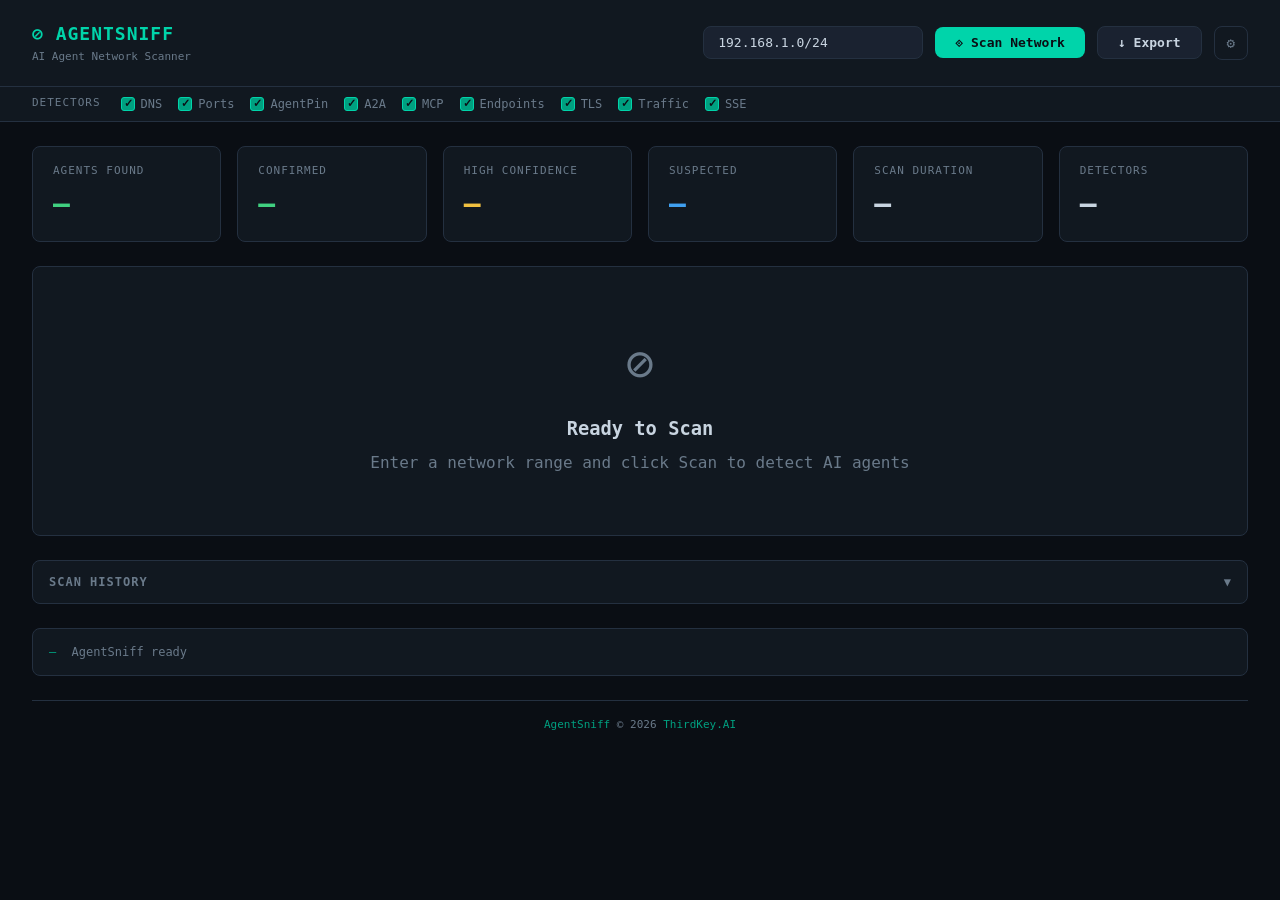
==== commit 3003f42c: "Refresh signed detection catalogs and protocol coverage" ====
--- a/crates/agentsniff/assets/index.html
+++ b/crates/agentsniff/assets/index.html
@@ -711,6 +711,7 @@
   <label class="detector-toggle"><input type="checkbox" id="det_dns_monitor" checked><span>DNS</span></label>
   <label class="detector-toggle"><input type="checkbox" id="det_port_scanner" checked><span>Ports</span></label>
   <label class="detector-toggle"><input type="checkbox" id="det_agentpin_prober" checked><span>AgentPin</span></label>
+  <label class="detector-toggle"><input type="checkbox" id="det_a2a_detector" checked><span>A2A</span></label>
   <label class="detector-toggle"><input type="checkbox" id="det_mcp_detector" checked><span>MCP</span></label>
   <label class="detector-toggle"><input type="checkbox" id="det_endpoint_prober" checked><span>Endpoints</span></label>
   <label class="detector-toggle"><input type="checkbox" id="det_tls_fingerprint" checked><span>TLS</span></label>
@@ -1063,7 +1064,7 @@
           ${(agent.signals || []).length > 8 ? `<li>... and ${agent.signals.length - 8} more</li>` : ''}
         </ul>
         ${agent.agentpin_identity ? `<div style="margin-top:8px;color:var(--green)">
-          ⚿ AgentPin (unverified): ${escHtml(agent.agentpin_identity.agent_id || '')} (${escHtml(agent.agentpin_identity.issuer || '')})</div>` : ''}
+          ⚿ AgentPin (unverified): ${escHtml(agent.agentpin_identity.agent_id || (agent.agentpin_identity.agent_ids || []).join(', '))} (${escHtml(agent.agentpin_identity.entity || agent.agentpin_identity.issuer || '')})</div>` : ''}
         ${agent.mcp_capabilities ? `<div style="margin-top:4px;color:var(--purple)">
           ⚡ MCP Server: ${escHtml(JSON.stringify(agent.mcp_capabilities.server_info || {}))}</div>` : ''}
       </div></td>
@@ -1122,8 +1123,9 @@
 const DETECTOR_INFO = {
   dns_monitor: 'Passive DNS monitoring — detects hosts querying known LLM API domains (OpenAI, Anthropic, Google, etc.)',
   port_scanner: 'TCP port scanning — identifies open ports associated with agent frameworks, MCP servers, and LLM inference engines',
-  agentpin_prober: 'AgentPin discovery — probes for /.well-known/agent-identity.json cryptographic identity documents',
-  mcp_detector: 'MCP protocol detection — sends JSON-RPC initialize requests and enumerates tools, resources, and prompts',
+  agentpin_prober: 'AgentPin discovery — probes for unsigned /.well-known/agent-identity.json documents',
+  a2a_detector: 'A2A discovery — validates Agent Cards and verifies signatures against configured trusted keys',
+  mcp_detector: 'MCP protocol detection — negotiates current and legacy versions, then enumerates tools, resources, and prompts',
   endpoint_prober: 'HTTP endpoint probing — checks for agent framework signatures (LangChain, CrewAI, Dify, n8n, etc.)',
   tls_fingerprint: 'TLS fingerprinting — computes JA3 hashes to identify agent HTTP client libraries by their TLS handshake',
   traffic_analyzer: 'Traffic analysis — detects agent behavioral patterns like bursty tool calls, LLM API connections, and streaming SSE',
@@ -1141,7 +1143,7 @@
 }
 
 function setDetectorTogglesDisabled(disabled) {
-  const allDetectors = ['dns_monitor','port_scanner','agentpin_prober','mcp_detector','endpoint_prober','tls_fingerprint','traffic_analyzer','sse_detector'];
+  const allDetectors = ['dns_monitor','port_scanner','agentpin_prober','a2a_detector','mcp_detector','endpoint_prober','tls_fingerprint','traffic_analyzer','sse_detector'];
   allDetectors.forEach(d => {
     const el = document.getElementById('det_' + d);
     if (el) el.disabled = disabled;
@@ -1190,6 +1192,7 @@
   // HTTP probers: hosts × ports × timeout, but concurrent (20 at a time)
   let probeRequests = 0;
   if (detectors.includes('agentpin_prober')) probeRequests += hostCount * 6;
+  if (detectors.includes('a2a_detector')) probeRequests += hostCount * 9 * 2;
   if (detectors.includes('mcp_detector')) probeRequests += hostCount * 7;
   if (detectors.includes('endpoint_prober')) probeRequests += hostCount * 4;
   if (detectors.includes('tls_fingerprint')) probeRequests += hostCount * 5;
@@ -1314,7 +1317,7 @@
   const network = document.getElementById('networkInput').value || '192.168.1.0/24';
 
   // Collect enabled detectors (before disabling checkboxes)
-  const allDetectors = ['dns_monitor','port_scanner','agentpin_prober','mcp_detector','endpoint_prober','tls_fingerprint','traffic_analyzer','sse_detector'];
+  const allDetectors = ['dns_monitor','port_scanner','agentpin_prober','a2a_detector','mcp_detector','endpoint_prober','tls_fingerprint','traffic_analyzer','sse_detector'];
   const enabledDetectors = allDetectors.filter(d => document.getElementById('det_' + d).checked);
   const scanRequest = {
     network,
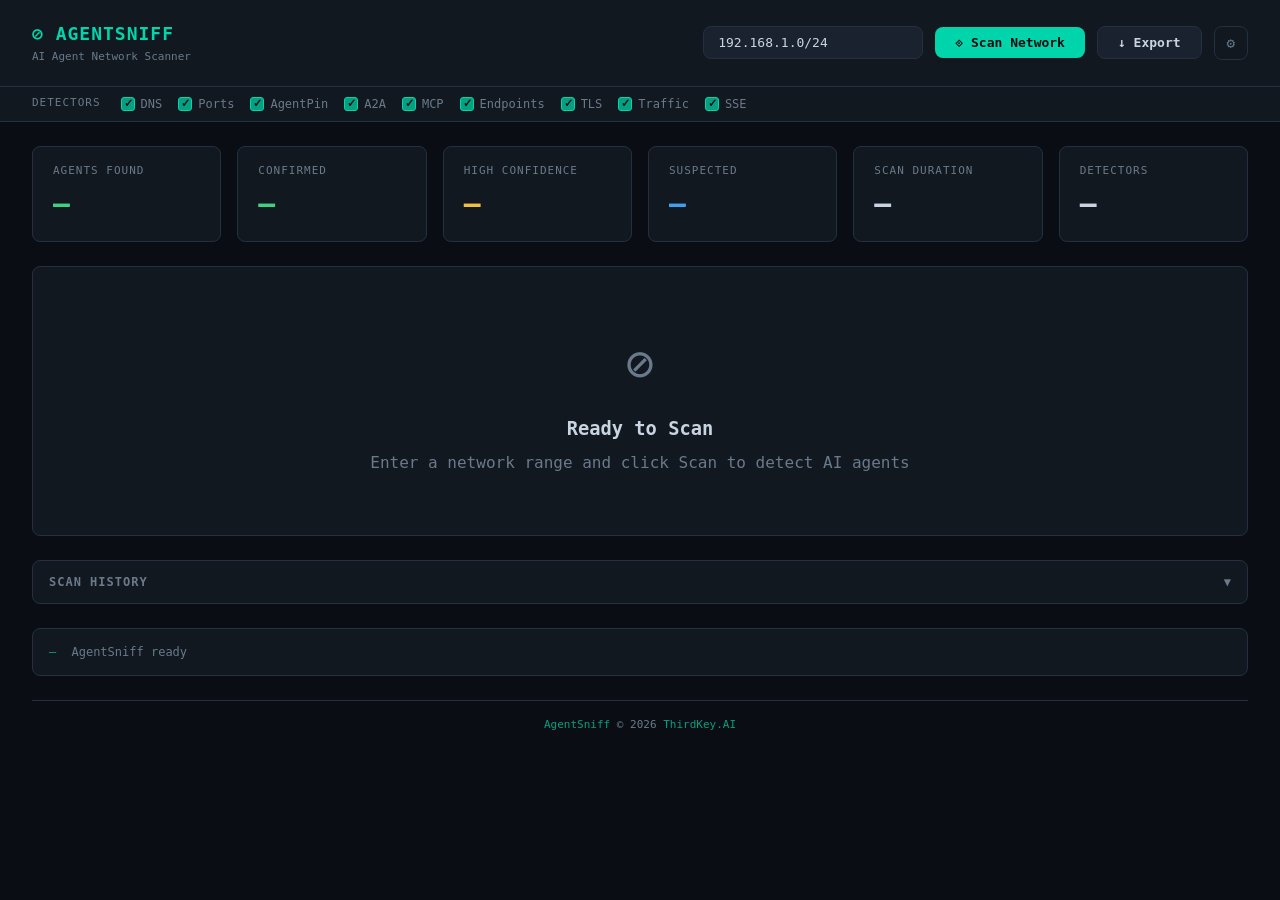
==== commit 83e0923b: "release: v2.1.0 — populate dashboard metadata" ====
--- a/crates/agentsniff/assets/index.html
+++ b/crates/agentsniff/assets/index.html
@@ -1039,7 +1039,7 @@
     const rawLevel = String(agent.confidence_level || 'low').toLowerCase();
     const level = ['confirmed','high','medium','low'].includes(rawLevel) ? rawLevel : 'low';
     const rawStatus = String(agent.status || 'unknown').toLowerCase();
-    const status = ['verified','suspected','unknown'].includes(rawStatus) ? rawStatus : 'unknown';
+    const status = ['verified','detected','suspected','unknown'].includes(rawStatus) ? rawStatus : 'unknown';
     const color = confColor(score);
     const pct = Math.round(score * 100);
 
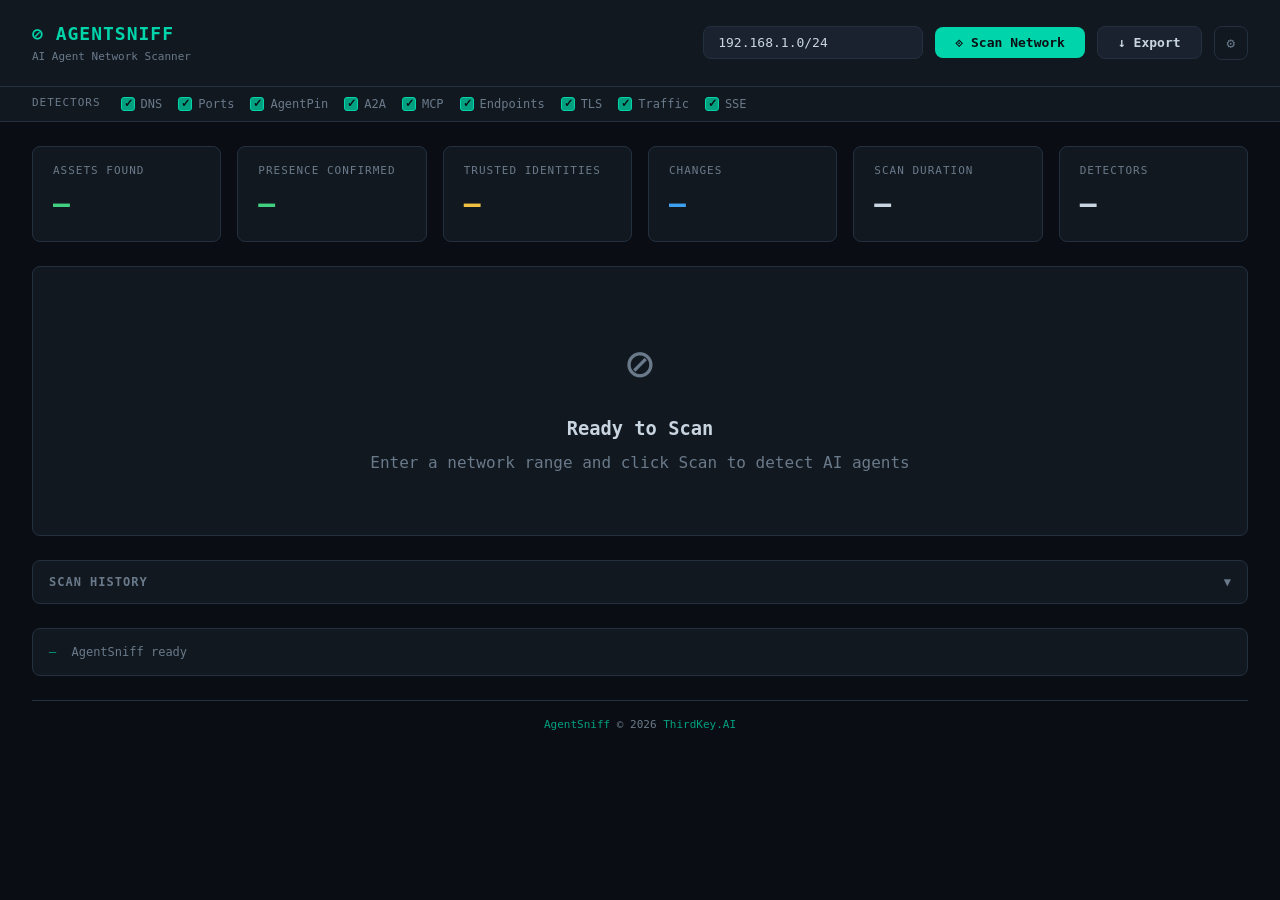
==== commit dffc34aa: "feat: add durable asset tracking and scan controls" ====
--- a/crates/agentsniff/assets/index.html
+++ b/crates/agentsniff/assets/index.html
@@ -195,6 +195,10 @@
   .badge.verified { background: rgba(64, 208, 128, 0.15); color: var(--green); }
   .badge.detected { background: rgba(240, 192, 64, 0.15); color: var(--yellow); }
   .badge.suspected { background: rgba(64, 160, 240, 0.15); color: var(--blue); }
+  .badge.trusted_verified, .badge.new { background: rgba(64, 208, 128, 0.15); color: var(--green); }
+  .badge.invalid, .badge.critical, .badge.high-risk { background: rgba(232, 80, 96, 0.15); color: var(--red); }
+  .badge.self_asserted, .badge.signed_untrusted, .badge.changed { background: rgba(240, 192, 64, 0.15); color: var(--yellow); }
+  .badge.unknown, .badge.unclassified, .badge.unchanged, .badge.informational { background: rgba(106, 122, 138, 0.15); color: var(--text-dim); }
 
   .progress-bar {
     width: 80px;
@@ -691,8 +695,7 @@
   </div>
   <div class="controls">
     <input type="text" id="networkInput" placeholder="192.168.1.0/24" value="192.168.1.0/24">
-    <button id="scanBtn" onclick="startScan()">⟐ Scan Network</button>
-    <button id="stopBtn" class="secondary" onclick="stopScan()" style="display:none;background:var(--red);color:#fff;border:none">■ Stop</button>
+    <button id="scanBtn" onclick="toggleScan()" aria-pressed="false">⟐ Scan Network</button>
     <div class="export-dropdown">
       <button class="secondary" onclick="toggleExportMenu()">↓ Export</button>
       <div class="export-menu" id="exportMenu">
@@ -722,19 +725,19 @@
 <div class="main">
   <div class="stats-row">
     <div class="stat-card">
-      <div class="label">Agents Found</div>
+      <div class="label">Assets Found</div>
       <div class="value green" id="statTotal">—</div>
     </div>
     <div class="stat-card">
-      <div class="label">Confirmed</div>
+      <div class="label">Presence Confirmed</div>
       <div class="value green" id="statConfirmed">—</div>
     </div>
     <div class="stat-card">
-      <div class="label">High Confidence</div>
+      <div class="label">Trusted Identities</div>
       <div class="value yellow" id="statHigh">—</div>
     </div>
     <div class="stat-card">
-      <div class="label">Suspected</div>
+      <div class="label">Changes</div>
       <div class="value blue" id="statSuspected">—</div>
     </div>
     <div class="stat-card">
@@ -791,6 +794,13 @@
           <div class="toggle-row">
             <label class="toggle"><input type="checkbox" id="setAlertEnabled"><span class="slider"></span></label>
             <span style="font-size:12px;color:var(--text-dim)">Enable alert notifications</span>
+          </div>
+        </div>
+        <div class="field-row">
+          <label>Changes Only</label>
+          <div class="toggle-row">
+            <label class="toggle"><input type="checkbox" id="setChangesOnly" checked><span class="slider"></span></label>
+            <span style="font-size:12px;color:var(--text-dim)">Notify only for new, changed, or removed assets</span>
           </div>
         </div>
         <div class="field-row">
@@ -919,10 +929,7 @@
     if (status.status === 'running') {
       log('Reconnecting to running scan...');
       scanning = true;
-      const btn = document.getElementById('scanBtn');
-      btn.disabled = true;
-      btn.innerHTML = '<span class="spinner"></span> Scanning...';
-      document.getElementById('stopBtn').style.display = '';
+      setScanControl('scanning');
 
       const net = (status.config && status.config.network) || '...';
       showScanProgress(net, null, null);
@@ -940,14 +947,16 @@
         if (s.status === 'completed' || s.status === 'cancelled' || s.status === 'failed') {
           clearInterval(poll);
           if (s.status === 'completed') {
-            lastResult = s;
-            updateStats(s.summary || {});
-            renderAgents(s.agents || []);
-            log('Scan complete: ' + (s.agents || []).length + ' agents found');
+            const resultResp = await fetch('/api/scan/results');
+            lastResult = await resultResp.json();
+            updateResultStats(lastResult);
+            renderAgents(lastResult.agents || [], lastResult.diff);
+            log('Scan complete: ' + (lastResult.agents || []).length + ' assets found');
           } else if (s.status === 'cancelled') {
-            lastResult = s;
-            if (s.summary) updateStats(s.summary);
-            renderAgents(s.agents || []);
+            const resultResp = await fetch('/api/scan/results');
+            lastResult = await resultResp.json();
+            updateResultStats(lastResult);
+            renderAgents(lastResult.agents || [], lastResult.diff);
             log('Scan was cancelled');
           } else {
             log('Scan failed: ' + (s.error || 'unknown error'));
@@ -957,9 +966,10 @@
       }, 2000);
 
     } else if (status.status === 'completed') {
-      lastResult = status;
-      updateStats(status.summary || {});
-      renderAgents(status.agents || []);
+      const resultResp = await fetch('/api/scan/results');
+      lastResult = await resultResp.json();
+      updateResultStats(lastResult);
+      renderAgents(lastResult.agents || [], lastResult.diff);
       log('Loaded previous scan results');
     }
   } catch (e) {
@@ -990,39 +1000,66 @@
 
 function updateLiveStats(agents) {
   const bc = { confirmed: 0, high: 0, medium: 0, low: 0 };
+  let trustedIdentities = 0;
   agents.forEach(a => {
     const lvl = (a.confidence_level || '').toLowerCase();
     if (lvl === 'confirmed') bc.confirmed++;
     else if (lvl === 'high') bc.high++;
     else if (lvl === 'medium') bc.medium++;
     else if (lvl === 'low') bc.low++;
+    if (a.identity_assurance === 'trusted_verified') trustedIdentities++;
   });
   document.getElementById('statTotal').textContent = agents.length;
   document.getElementById('statConfirmed').textContent = bc.confirmed;
-  document.getElementById('statHigh').textContent = bc.high;
-  document.getElementById('statSuspected').textContent = bc.medium + bc.low;
+  document.getElementById('statHigh').textContent = trustedIdentities;
+  document.getElementById('statSuspected').textContent = '—';
 }
 
 function updateStats(summary) {
   const bc = summary.by_confidence || {};
   document.getElementById('statTotal').textContent = summary.total_agents || 0;
   document.getElementById('statConfirmed').textContent = bc.confirmed || 0;
-  document.getElementById('statHigh').textContent = bc.high || 0;
-  document.getElementById('statSuspected').textContent = (bc.medium || 0) + (bc.low || 0);
+  document.getElementById('statHigh').textContent = summary.trusted_identities || 0;
+  document.getElementById('statSuspected').textContent =
+    (summary.new_assets || 0) + (summary.changed_assets || 0) + (summary.removed_assets || 0);
   document.getElementById('statDuration').textContent =
     summary.duration_seconds ? summary.duration_seconds.toFixed(1) + 's' : '—';
   document.getElementById('statDetectors').textContent =
     summary.detectors_run ? summary.detectors_run.length : '—';
 }
 
-function renderAgents(agents) {
+function updateResultStats(result) {
+  const agents = result.agents || [];
+  updateLiveStats(agents);
+  const diff = result.diff || {};
+  document.getElementById('statSuspected').textContent =
+    (diff.new_assets || []).length + (diff.changed_assets || []).length + (diff.removed_assets || []).length;
+  if (result.started_at && result.completed_at) {
+    const duration = (new Date(result.completed_at) - new Date(result.started_at)) / 1000;
+    document.getElementById('statDuration').textContent = Number.isFinite(duration) ? duration.toFixed(1) + 's' : '—';
+  }
+  document.getElementById('statDetectors').textContent = (result.detectors_run || []).length || '—';
+}
+
+function renderAgents(agents, diff = null) {
   const container = document.getElementById('agentsTable');
+  const removed = (diff && Array.isArray(diff.removed_assets)) ? diff.removed_assets : [];
+  const changeSummary = diff ? `<div style="padding:10px 16px;background:var(--surface2);border-bottom:1px solid var(--border);font-size:12px">
+    <span class="badge new">${(diff.new_assets || []).length} new</span>
+    <span class="badge changed">${(diff.changed_assets || []).length} changed</span>
+    <span class="badge unchanged">${(diff.unchanged_assets || []).length} unchanged</span>
+    <span class="badge invalid">${removed.length} removed</span>
+  </div>` : '';
 
   if (!agents || agents.length === 0) {
-    container.innerHTML = `<div class="empty-state">
+    const removedDetails = removed.length ? `<div style="margin-top:12px;color:var(--text-dim)">${removed.slice(0, 8).map(asset =>
+      `Removed: ${escHtml(asset.ip_address || asset.host || '')}${asset.port ? ':' + escHtml(String(asset.port)) : ''}`
+    ).join('<br>')}</div>` : '';
+    container.innerHTML = changeSummary + `<div class="empty-state">
       <div class="icon">✓</div>
       <h3>Scan Complete</h3>
-      <p>No AI agents detected on this network</p>
+      <p>No current AI-agent assets detected on this network</p>
+      ${removedDetails}
     </div>`;
     return;
   }
@@ -1030,16 +1067,20 @@
   let html = `<table>
     <thead><tr>
       <th>Host</th><th>Port</th><th>Type</th><th>Framework</th>
-      <th>Confidence</th><th>Signals</th><th>Status</th>
+      <th>Presence</th><th>Identity</th><th>Risk</th><th>Change</th>
     </tr></thead><tbody>`;
 
   agents.forEach((agent, idx) => {
     const score = Number.isFinite(Number(agent.confidence_score))
       ? Math.max(0, Math.min(1, Number(agent.confidence_score))) : 0;
-    const rawLevel = String(agent.confidence_level || 'low').toLowerCase();
-    const level = ['confirmed','high','medium','low'].includes(rawLevel) ? rawLevel : 'low';
-    const rawStatus = String(agent.status || 'unknown').toLowerCase();
-    const status = ['verified','detected','suspected','unknown'].includes(rawStatus) ? rawStatus : 'unknown';
+    const rawPresence = String(agent.presence_status || 'unknown').toLowerCase();
+    const presence = ['confirmed','detected','suspected','unknown'].includes(rawPresence) ? rawPresence : 'unknown';
+    const rawIdentity = String(agent.identity_assurance || 'unknown').toLowerCase();
+    const identity = ['trusted_verified','signed_untrusted','self_asserted','invalid','unknown'].includes(rawIdentity) ? rawIdentity : 'unknown';
+    const rawRisk = String(agent.risk_level || 'unknown').toLowerCase();
+    const risk = ['critical','high','medium','low','informational','unknown'].includes(rawRisk) ? rawRisk : 'unknown';
+    const rawChange = String(agent.change_status || 'unclassified').toLowerCase();
+    const change = ['new','changed','unchanged','unclassified'].includes(rawChange) ? rawChange : 'unclassified';
     const color = confColor(score);
     const pct = Math.round(score * 100);
 
@@ -1050,13 +1091,15 @@
       <td>${escHtml(agent.framework || 'unknown')}</td>
       <td>
         <div class="progress-bar"><div class="fill" style="width:${pct}%;background:${color}"></div></div>
-        ${pct}% <span class="badge ${level}">${level}</span>
+        ${pct}% <span class="badge ${presence}">${presence}</span>
       </td>
-      <td>${Number.isFinite(Number(agent.signal_count)) ? Number(agent.signal_count) : 0}</td>
-      <td><span class="badge ${status}">${escHtml(status)}</span></td>
+      <td><span class="badge ${identity}">${escHtml(identity.replaceAll('_', ' '))}</span></td>
+      <td><span class="badge ${risk === 'high' ? 'high-risk' : risk}">${escHtml(risk)}</span></td>
+      <td><span class="badge ${change}">${escHtml(change)}</span></td>
     </tr>
     <tr class="detail-row" id="detail-${idx}">
-      <td colspan="7"><div class="detail-content">
+      <td colspan="8"><div class="detail-content">
+        <div style="color:var(--text-dim);margin-bottom:6px">Asset ${escHtml(agent.id || '')} · ${Number.isFinite(Number(agent.signal_count)) ? Number(agent.signal_count) : 0} signal(s)</div>
         <ul class="signal-list">
           ${(agent.signals || []).slice(0, 8).map(s =>
             `<li><strong>[${escHtml(s.detector || '')}]</strong>${detInfoIcon(s.detector)} ${escHtml(s.description || '')}</li>`
@@ -1064,7 +1107,7 @@
           ${(agent.signals || []).length > 8 ? `<li>... and ${agent.signals.length - 8} more</li>` : ''}
         </ul>
         ${agent.agentpin_identity ? `<div style="margin-top:8px;color:var(--green)">
-          ⚿ AgentPin (unverified): ${escHtml(agent.agentpin_identity.agent_id || (agent.agentpin_identity.agent_ids || []).join(', '))} (${escHtml(agent.agentpin_identity.entity || agent.agentpin_identity.issuer || '')})</div>` : ''}
+          ⚿ AgentPin (${escHtml(identity.replaceAll('_', ' '))}): ${escHtml(agent.agentpin_identity.agent_id || (agent.agentpin_identity.agent_ids || []).join(', '))} (${escHtml(agent.agentpin_identity.entity || agent.agentpin_identity.issuer || '')})</div>` : ''}
         ${agent.mcp_capabilities ? `<div style="margin-top:4px;color:var(--purple)">
           ⚡ MCP Server: ${escHtml(JSON.stringify(agent.mcp_capabilities.server_info || {}))}</div>` : ''}
       </div></td>
@@ -1072,7 +1115,7 @@
   });
 
   html += '</tbody></table>';
-  container.innerHTML = html;
+  container.innerHTML = changeSummary + html;
   _renderedAgents = agents;
   wireTooltips();
 }
@@ -1150,6 +1193,30 @@
   });
 }
 
+function setScanControl(state) {
+  const btn = document.getElementById('scanBtn');
+  const active = state !== 'idle';
+  btn.classList.toggle('danger', active);
+  btn.setAttribute('aria-pressed', active ? 'true' : 'false');
+
+  if (state === 'stopping') {
+    btn.disabled = true;
+    btn.innerHTML = '<span class="spinner"></span> Stopping...';
+  } else if (state === 'scanning') {
+    // Keep the primary control enabled so the active scan can be cancelled.
+    btn.disabled = false;
+    btn.textContent = '■ Stop Scan';
+  } else {
+    btn.disabled = false;
+    btn.textContent = '⟐ Scan Network';
+  }
+}
+
+function toggleScan() {
+  if (scanning) stopScan();
+  else startScan();
+}
+
 function resetScanUI() {
   scanning = false;
   activeEventSource = null;
@@ -1157,10 +1224,7 @@
   if (scanTimer) { clearInterval(scanTimer); scanTimer = null; }
   scanStartTime = null;
   hideScanProgress();
-  const btn = document.getElementById('scanBtn');
-  btn.disabled = false;
-  btn.innerHTML = '⟐ Scan Network';
-  document.getElementById('stopBtn').style.display = 'none';
+  setScanControl('idle');
   setDetectorTogglesDisabled(false);
   // Refresh history if panel is open
   if (document.getElementById('historyBody').classList.contains('open')) {
@@ -1250,15 +1314,13 @@
     // Scan finished while viewing history — restore completed results
     hideScanProgress();
     if (lastResult.summary) updateStats(lastResult.summary);
-    renderAgents(lastResult.agents || []);
+    renderAgents(lastResult.agents || [], lastResult.diff);
     log('Restored completed scan results');
   }
 }
 
 async function stopScan() {
-  const stopBtn = document.getElementById('stopBtn');
-  stopBtn.disabled = true;
-  stopBtn.textContent = 'Stopping...';
+  setScanControl('stopping');
   log('Stopping scan...');
   try {
     // Send stop request BEFORE closing SSE so the server sets the cancel event
@@ -1287,14 +1349,14 @@
     try {
       const r = await fetch('/api/scan/status');
       const s = await r.json();
-      // Wait for background task to finish and populate results (agents key present)
-      if (s.status !== 'running' && s.agents !== undefined) {
+      if (s.status !== 'running') {
         clearInterval(poll);
         if (s.status === 'cancelled' || s.status === 'completed') {
-          lastResult = s;
-          if (s.summary) updateStats(s.summary);
-          renderAgents(s.agents || []);
-          log(`Scan stopped — ${(s.agents || []).length} agent(s) found`);
+          const resultResp = await fetch('/api/scan/results');
+          lastResult = await resultResp.json();
+          updateResultStats(lastResult);
+          renderAgents(lastResult.agents || [], lastResult.diff);
+          log(`Scan stopped — ${(lastResult.agents || []).length} asset(s) found`);
         }
         resetScanUI();
       }
@@ -1307,12 +1369,14 @@
 
 async function startScan() {
   if (scanning) return;
+
+  if (window.location.protocol === 'file:') {
+    log('Scan unavailable from the file preview. Open the dashboard from the running AgentSniff server (http://127.0.0.1:9090/).');
+    return;
+  }
+
   scanning = true;
-
-  const btn = document.getElementById('scanBtn');
-  btn.disabled = true;
-  btn.innerHTML = '<span class="spinner"></span> Scanning...';
-  document.getElementById('stopBtn').style.display = '';
+  setScanControl('scanning');
 
   const network = document.getElementById('networkInput').value || '192.168.1.0/24';
 
@@ -1366,7 +1430,7 @@
       });
     };
 
-    evtSource.onmessage = (event) => {
+    evtSource.onmessage = async (event) => {
       const data = JSON.parse(event.data);
 
       if (data.event === 'scan_started') {
@@ -1379,7 +1443,7 @@
       }
 
       if (data.event === 'agent_detected') {
-        const idx = agents.findIndex(a => a.ip_address === data.agent.ip_address);
+        const idx = agents.findIndex(a => a.id === data.agent.id);
         if (idx >= 0) {
           agents[idx] = data.agent;
         } else {
@@ -1393,17 +1457,30 @@
 
       if (data.event === 'scan_completed') {
         evtSource.close();
-        lastResult = { agents, summary: data.summary };
+        try {
+          const resultResp = await fetch('/api/scan/results');
+          lastResult = resultResp.ok ? await resultResp.json() : { agents, summary: data.summary };
+        } catch (_) {
+          lastResult = { agents, summary: data.summary };
+        }
         updateStats(data.summary);
-        log(`Scan complete: ${agents.length} agents found`);
+        renderAgents(lastResult.agents || agents, lastResult.diff);
+        log(`Scan complete: ${(lastResult.agents || agents).length} assets found`);
         resetScanUI();
       }
 
       if (data.event === 'scan_cancelled') {
         evtSource.close();
-        lastResult = { agents, summary: data.summary };
-        if (data.summary) updateStats(data.summary);
-        log(`Scan cancelled — ${agents.length} agent(s) found before stop`);
+        try {
+          const resultResp = await fetch('/api/scan/results');
+          lastResult = resultResp.ok ? await resultResp.json() : { agents, summary: data.summary };
+        } catch (_) {
+          lastResult = { agents, summary: data.summary };
+        }
+        if (lastResult.diff) updateResultStats(lastResult);
+        else if (data.summary) updateStats(data.summary);
+        renderAgents(lastResult.agents || agents, lastResult.diff);
+        log(`Scan cancelled — ${(lastResult.agents || agents).length} asset(s) found before stop`);
         resetScanUI();
       }
 
@@ -1428,9 +1505,10 @@
 
           if (status.status === 'completed' || status.status === 'cancelled') {
             clearInterval(poll);
-            lastResult = status;
-            updateStats(status.summary || {});
-            renderAgents(status.agents || []);
+            const resultResp = await fetch('/api/scan/results');
+            lastResult = await resultResp.json();
+            updateResultStats(lastResult);
+            renderAgents(lastResult.agents || [], lastResult.diff);
             log(status.status === 'cancelled' ? 'Scan cancelled' : 'Scan complete');
             resetScanUI();
           }
@@ -1475,13 +1553,14 @@
   const agents = lastResult.agents || [];
   if (!agents.length) { log('No agents to export'); return; }
 
-  const headers = ['host','ip_address','port','agent_type','framework','confidence_score','confidence_level','status','signal_count'];
+  const headers = ['id','host','ip_address','port','transport','agent_type','framework','confidence_score','presence_status','identity_assurance','risk_level','change_status','signal_count','first_seen','last_seen'];
   const rows = [headers.join(',')];
   for (const a of agents) {
     rows.push([
-      a.host || '', a.ip_address || '', a.port || '', a.agent_type || '',
-      a.framework || '', a.confidence_score || 0, a.confidence_level || '',
-      a.status || '', a.signal_count || 0
+      a.id || '', a.host || '', a.ip_address || '', a.port || '', a.transport || '',
+      a.agent_type || '', a.framework || '', a.confidence_score || 0,
+      a.presence_status || '', a.identity_assurance || '', a.risk_level || '',
+      a.change_status || '', a.signal_count || 0, a.first_seen || '', a.last_seen || ''
     ].join(','));
   }
 
@@ -1537,6 +1616,7 @@
     const s = await resp.json();
 
     document.getElementById('setAlertEnabled').checked = s.alert_enabled || false;
+    document.getElementById('setChangesOnly').checked = s.alert_changes_only !== false;
     document.getElementById('setMinAgents').value = s.alert_min_agents || 1;
     document.getElementById('setMinConfidence').value = s.alert_min_confidence || 'low';
     document.getElementById('setCooldown').value = s.alert_cooldown || 0;
@@ -1564,6 +1644,7 @@
 
   const body = {
     alert_enabled: document.getElementById('setAlertEnabled').checked,
+    alert_changes_only: document.getElementById('setChangesOnly').checked,
     alert_min_agents: parseInt(document.getElementById('setMinAgents').value) || 1,
     alert_min_confidence: document.getElementById('setMinConfidence').value,
     alert_cooldown: parseInt(document.getElementById('setCooldown').value) || 0,
@@ -1700,7 +1781,7 @@
 
   let html = `<table>
     <thead><tr>
-      <th>Time</th><th>Network</th><th>Agents</th><th>Status</th><th>Duration</th>
+      <th>Time</th><th>Network</th><th>Assets</th><th>Changes</th><th>Status</th><th>Duration</th>
     </tr></thead><tbody>`;
 
   for (const scan of scans) {
@@ -1708,9 +1789,8 @@
     const network = String(scan.target_network || '—');
     const agents = Number.isFinite(Number(scan.agent_count)) ? Number(scan.agent_count) : '—';
     const status = String(scan.status || '—');
-    const summary = scan.summary || {};
-    const duration = summary.duration_seconds
-      ? summary.duration_seconds.toFixed(1) + 's'
+    const duration = scan.duration_seconds
+      ? Number(scan.duration_seconds).toFixed(1) + 's'
       : '—';
     const statusClass = status === 'completed' ? 'verified' : (status === 'failed' ? 'low' : 'detected');
     const scanId = String(scan.scan_id || '');
@@ -1719,6 +1799,7 @@
       <td>${escHtml(time)}</td>
       <td>${escHtml(network)}</td>
       <td>${agents}</td>
+      <td><span class="badge new">+${Number(scan.new_assets || 0)}</span> <span class="badge changed">~${Number(scan.changed_assets || 0)}</span> <span class="badge invalid">-${Number(scan.removed_assets || 0)}</span></td>
       <td><span class="badge ${statusClass}">${escHtml(status)}</span></td>
       <td>${escHtml(duration)}</td>
     </tr>`;
@@ -1739,7 +1820,7 @@
     const data = await resp.json();
     lastResult = data;
     if (data.summary) updateStats(data.summary);
-    renderAgents(data.agents || []);
+    renderAgents(data.agents || [], data.diff);
     // Show "back" banner if viewing history while a scan is running or results exist
     if (scanning || lastResult) {
       const container = document.getElementById('agentsTable');
